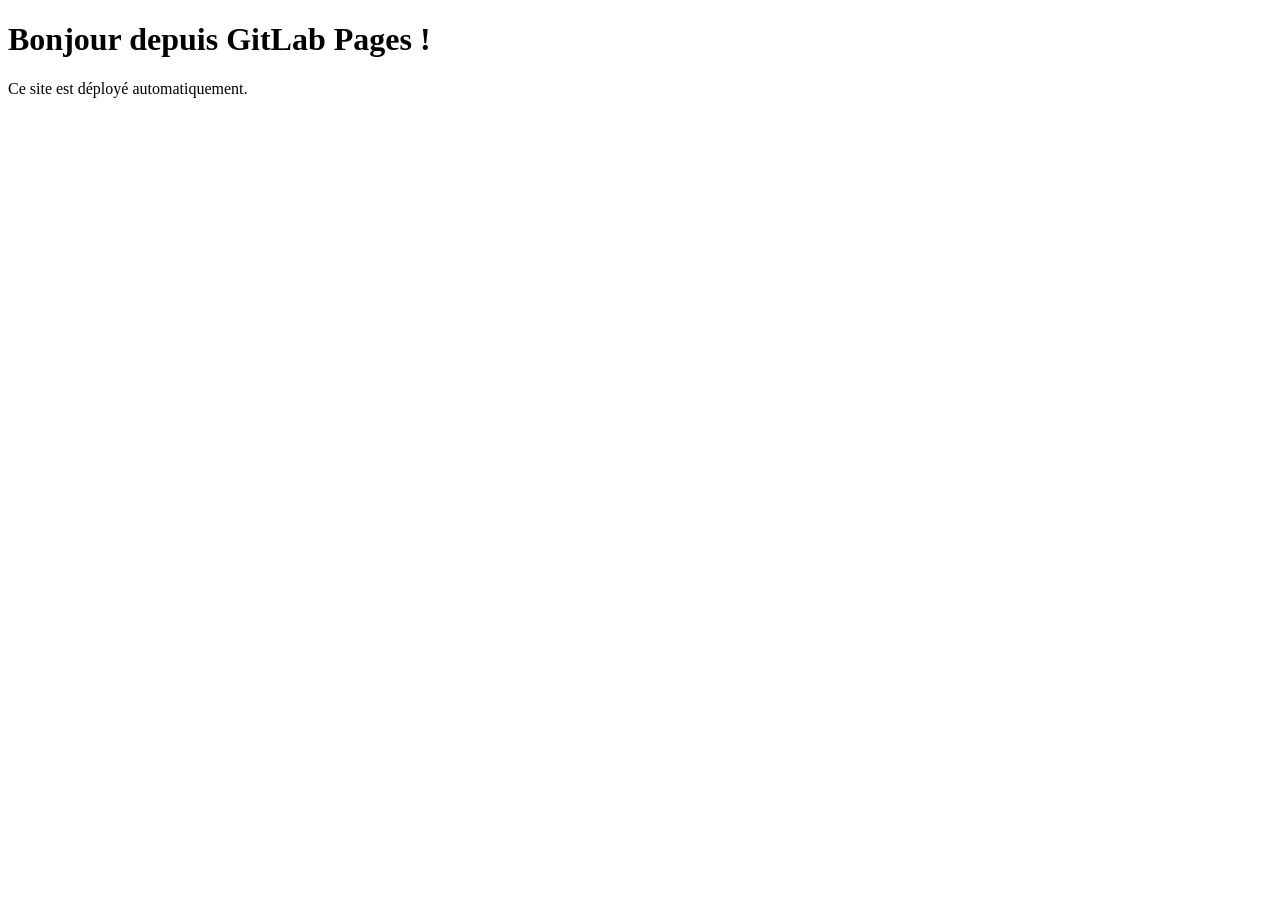
==== index.html @ 443a39b8 "Add initial HTML structure for demo page" ====
<!DOCTYPE html>
<html lang="fr">
<head>
  <meta charset="UTF-8">
  <title>Ma démo</title>
  <link rel="stylesheet" href="style.css">
</head>
<body>
  <h1>Bonjour depuis GitLab Pages !</h1>
  <p>Ce site est déployé automatiquement.</p>
</body>
</html>
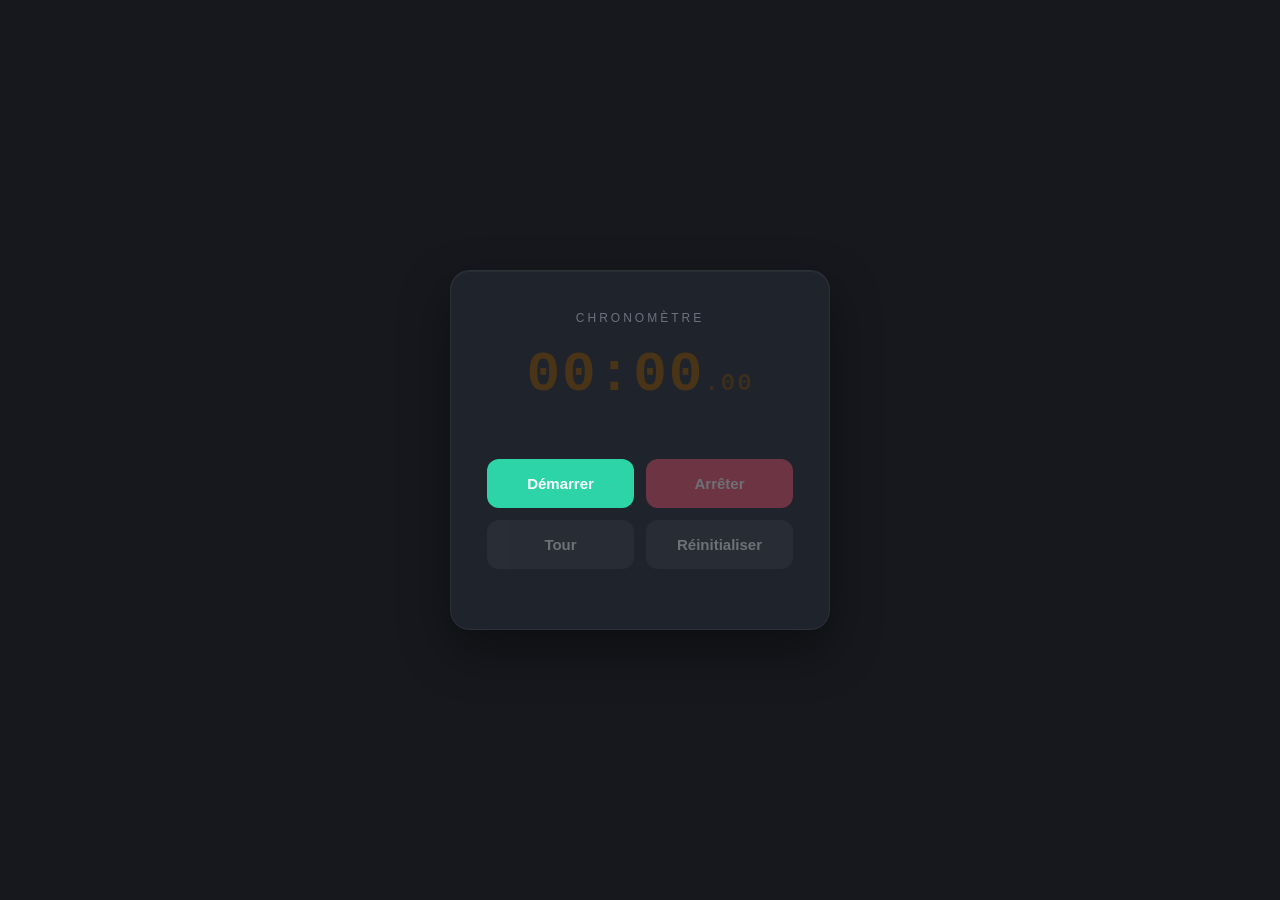
==== commit b440db51: "Add files via upload" ====
--- a/index.html
+++ b/index.html
@@ -1,12 +1,242 @@
 <!DOCTYPE html>
 <html lang="fr">
 <head>
-  <meta charset="UTF-8">
-  <title>Ma démo</title>
-  <link rel="stylesheet" href="style.css">
+<meta charset="UTF-8">
+<meta name="viewport" content="width=device-width, initial-scale=1.0">
+<title>Chronomètre</title>
+<style>
+  :root {
+    --bg: #16181d;
+    --panel: #1f232b;
+    --digit: #ff9f1c;
+    --digit-dim: #4a3417;
+    --start: #2dd4a7;
+    --stop: #ff5470;
+    --neutral: #3a3f4a;
+    --text: #cfd3da;
+    --text-dim: #6b7280;
+  }
+
+  * { box-sizing: border-box; }
+
+  body {
+    margin: 0;
+    min-height: 100vh;
+    background: var(--bg);
+    display: flex;
+    align-items: center;
+    justify-content: center;
+    font-family: -apple-system, BlinkMacSystemFont, "Segoe UI", sans-serif;
+    color: var(--text);
+    padding: 24px;
+  }
+
+  .device {
+    background: var(--panel);
+    border-radius: 20px;
+    padding: 40px 36px;
+    width: 100%;
+    max-width: 380px;
+    box-shadow: 0 20px 50px rgba(0,0,0,0.4), inset 0 1px 0 rgba(255,255,255,0.04);
+    border: 1px solid rgba(255,255,255,0.06);
+  }
+
+  .label {
+    text-align: center;
+    font-size: 12px;
+    letter-spacing: 3px;
+    text-transform: uppercase;
+    color: var(--text-dim);
+    margin-bottom: 18px;
+  }
+
+  .display {
+    text-align: center;
+    font-family: "Courier New", monospace;
+    font-size: 56px;
+    font-weight: 700;
+    letter-spacing: 2px;
+    color: var(--digit-dim);
+    text-shadow: none;
+    transition: color 0.15s, text-shadow 0.15s;
+    margin-bottom: 8px;
+    font-variant-numeric: tabular-nums;
+  }
+
+  .display.running {
+    color: var(--digit);
+    text-shadow: 0 0 18px rgba(255, 159, 28, 0.55);
+  }
+
+  .ms {
+    font-size: 24px;
+    opacity: 0.7;
+  }
+
+  .status {
+    text-align: center;
+    font-size: 12px;
+    color: var(--text-dim);
+    margin-bottom: 28px;
+    height: 16px;
+  }
+
+  .status.live { color: var(--start); }
+
+  .controls {
+    display: grid;
+    grid-template-columns: 1fr 1fr;
+    gap: 12px;
+    margin-bottom: 20px;
+  }
+
+  button {
+    border: none;
+    border-radius: 12px;
+    padding: 16px 0;
+    font-size: 15px;
+    font-weight: 600;
+    cursor: pointer;
+    color: white;
+    transition: transform 0.08s, filter 0.15s;
+    font-family: inherit;
+  }
+
+  button:active { transform: scale(0.96); }
+  button:disabled { opacity: 0.35; cursor: not-allowed; }
+  button:not(:disabled):hover { filter: brightness(1.1); }
+
+  #startBtn { background: var(--start); }
+  #stopBtn { background: var(--stop); }
+  #lapBtn { background: var(--neutral); grid-column: span 1; }
+  #resetBtn { background: var(--neutral); grid-column: span 1; }
+
+  .laps {
+    max-height: 160px;
+    overflow-y: auto;
+    border-top: 1px solid rgba(255,255,255,0.08);
+    padding-top: 12px;
+  }
+
+  .laps:empty { display: none; }
+
+  .lap-row {
+    display: flex;
+    justify-content: space-between;
+    font-family: "Courier New", monospace;
+    font-size: 13px;
+    padding: 6px 4px;
+    color: var(--text-dim);
+    border-bottom: 1px solid rgba(255,255,255,0.04);
+  }
+
+  .lap-row span:first-child { color: var(--text); }
+
+  .laps::-webkit-scrollbar { width: 6px; }
+  .laps::-webkit-scrollbar-thumb { background: var(--neutral); border-radius: 3px; }
+</style>
 </head>
 <body>
-  <h1>Bonjour depuis GitLab Pages !</h1>
-  <p>Ce site est déployé automatiquement.</p>
+
+<div class="device">
+  <div class="label">Chronomètre</div>
+  <div class="display" id="display">00:00<span class="ms">.00</span></div>
+  <div class="status" id="status"></div>
+
+  <div class="controls">
+    <button id="startBtn">Démarrer</button>
+    <button id="stopBtn" disabled>Arrêter</button>
+    <button id="lapBtn" disabled>Tour</button>
+    <button id="resetBtn" disabled>Réinitialiser</button>
+  </div>
+
+  <div class="laps" id="laps"></div>
+</div>
+
+<script>
+  const display = document.getElementById('display');
+  const status = document.getElementById('status');
+  const startBtn = document.getElementById('startBtn');
+  const stopBtn = document.getElementById('stopBtn');
+  const lapBtn = document.getElementById('lapBtn');
+  const resetBtn = document.getElementById('resetBtn');
+  const lapsEl = document.getElementById('laps');
+
+  let startTime = 0;
+  let elapsed = 0;
+  let timerId = null;
+  let lapCount = 0;
+
+  function format(ms) {
+    const totalCs = Math.floor(ms / 10);
+    const cs = totalCs % 100;
+    const totalSec = Math.floor(totalCs / 100);
+    const sec = totalSec % 60;
+    const min = Math.floor(totalSec / 60);
+    const pad = (n, l = 2) => String(n).padStart(l, '0');
+    return { main: `${pad(min)}:${pad(sec)}`, ms: pad(cs) };
+  }
+
+  function render() {
+    const now = elapsed + (timerId ? performance.now() - startTime : 0);
+    const { main, ms } = format(now);
+    display.innerHTML = `${main}<span class="ms">.${ms}</span>`;
+  }
+
+  function tick() {
+    render();
+    timerId = requestAnimationFrame(tick);
+  }
+
+  startBtn.addEventListener('click', () => {
+    startTime = performance.now();
+    timerId = requestAnimationFrame(tick);
+    display.classList.add('running');
+    status.textContent = 'En cours';
+    status.classList.add('live');
+    startBtn.disabled = true;
+    stopBtn.disabled = false;
+    lapBtn.disabled = false;
+    resetBtn.disabled = true;
+  });
+
+  stopBtn.addEventListener('click', () => {
+    cancelAnimationFrame(timerId);
+    elapsed += performance.now() - startTime;
+    timerId = null;
+    display.classList.remove('running');
+    status.textContent = 'En pause';
+    status.classList.remove('live');
+    startBtn.disabled = false;
+    startBtn.textContent = 'Reprendre';
+    stopBtn.disabled = true;
+    lapBtn.disabled = true;
+    resetBtn.disabled = false;
+  });
+
+  lapBtn.addEventListener('click', () => {
+    lapCount++;
+    const now = elapsed + (performance.now() - startTime);
+    const { main, ms } = format(now);
+    const row = document.createElement('div');
+    row.className = 'lap-row';
+    row.innerHTML = `<span>Tour ${lapCount}</span><span>${main}.${ms}</span>`;
+    lapsEl.prepend(row);
+  });
+
+  resetBtn.addEventListener('click', () => {
+    elapsed = 0;
+    lapCount = 0;
+    lapsEl.innerHTML = '';
+    display.innerHTML = '00:00<span class="ms">.00</span>';
+    status.textContent = '';
+    startBtn.textContent = 'Démarrer';
+    startBtn.disabled = false;
+    stopBtn.disabled = true;
+    lapBtn.disabled = true;
+    resetBtn.disabled = true;
+  });
+</script>
+
 </body>
 </html>
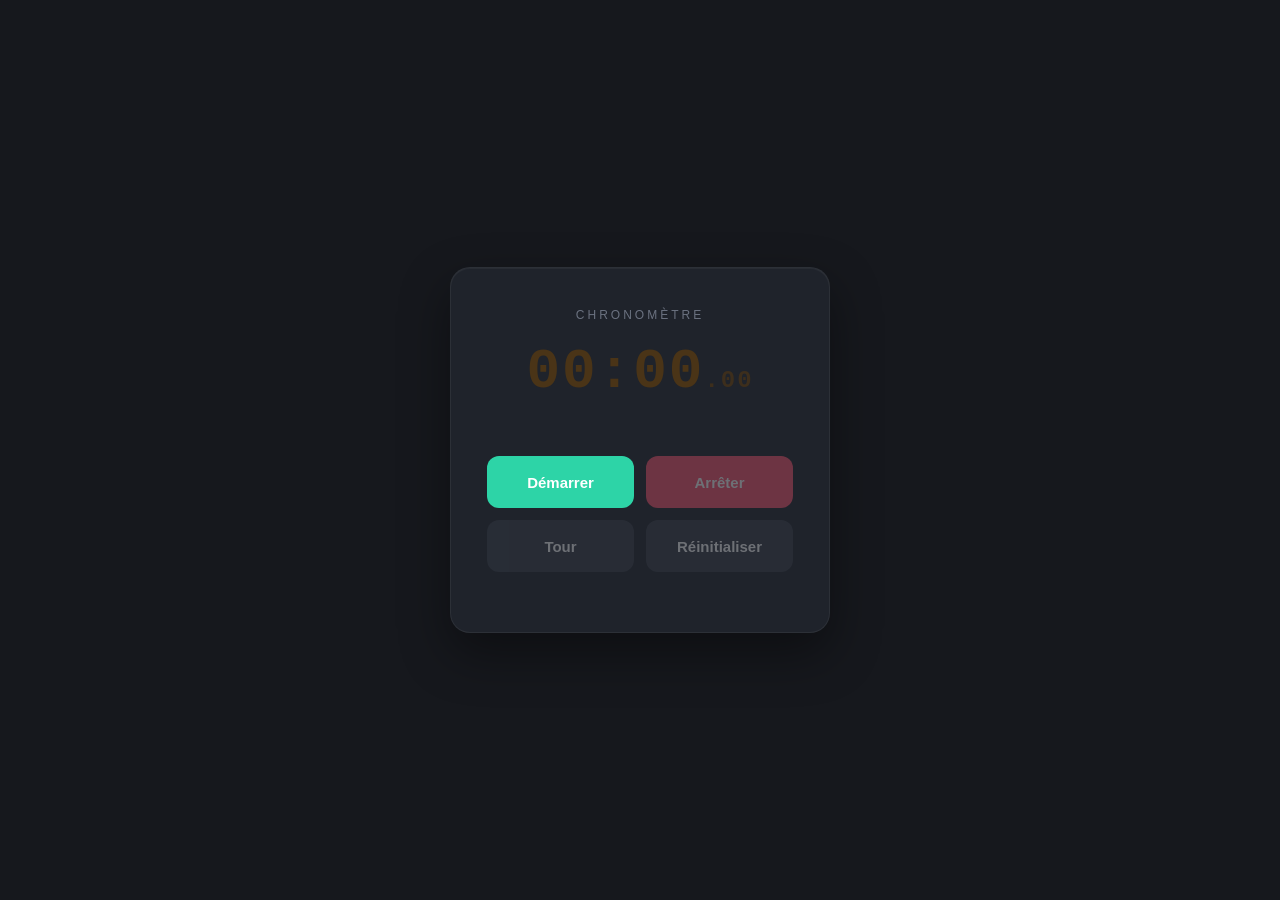
==== commit 22d39f94: "Add files via upload" ====
--- a/index.html
+++ b/index.html
@@ -2,8 +2,20 @@
 <html lang="fr">
 <head>
 <meta charset="UTF-8">
-<meta name="viewport" content="width=device-width, initial-scale=1.0">
+<meta name="viewport" content="width=device-width, initial-scale=1.0, maximum-scale=1.0, user-scalable=no, viewport-fit=cover">
 <title>Chronomètre</title>
+
+<!-- PWA -->
+<link rel="manifest" href="manifest.json">
+<meta name="theme-color" content="#16181d">
+<link rel="icon" href="icon-192.png">
+
+<!-- iOS -->
+<meta name="apple-mobile-web-app-capable" content="yes">
+<meta name="apple-mobile-web-app-status-bar-style" content="black-translucent">
+<meta name="apple-mobile-web-app-title" content="Chrono">
+<link rel="apple-touch-icon" href="icon-192.png">
+
 <style>
   :root {
     --bg: #16181d;
@@ -19,16 +31,24 @@
 
   * { box-sizing: border-box; }
 
+  html, body {
+    height: 100%;
+    overscroll-behavior: none;
+  }
+
   body {
     margin: 0;
     min-height: 100vh;
+    min-height: 100dvh;
     background: var(--bg);
     display: flex;
     align-items: center;
     justify-content: center;
     font-family: -apple-system, BlinkMacSystemFont, "Segoe UI", sans-serif;
     color: var(--text);
-    padding: 24px;
+    padding: max(24px, env(safe-area-inset-top)) max(24px, env(safe-area-inset-right)) max(24px, env(safe-area-inset-bottom)) max(24px, env(safe-area-inset-left));
+    -webkit-tap-highlight-color: transparent;
+    touch-action: manipulation;
   }
 
   .device {
@@ -94,12 +114,14 @@
     border: none;
     border-radius: 12px;
     padding: 16px 0;
+    min-height: 52px;
     font-size: 15px;
     font-weight: 600;
     cursor: pointer;
     color: white;
     transition: transform 0.08s, filter 0.15s;
     font-family: inherit;
+    -webkit-tap-highlight-color: transparent;
   }
 
   button:active { transform: scale(0.96); }
@@ -134,6 +156,12 @@
 
   .laps::-webkit-scrollbar { width: 6px; }
   .laps::-webkit-scrollbar-thumb { background: var(--neutral); border-radius: 3px; }
+
+  @media (max-width: 360px) {
+    .device { padding: 28px 22px; }
+    .display { font-size: 44px; }
+    .ms { font-size: 20px; }
+  }
 </style>
 </head>
 <body>
@@ -236,6 +264,12 @@
     lapBtn.disabled = true;
     resetBtn.disabled = true;
   });
+
+  if ('serviceWorker' in navigator) {
+    window.addEventListener('load', () => {
+      navigator.serviceWorker.register('sw.js').catch(() => {});
+    });
+  }
 </script>
 
 </body>
